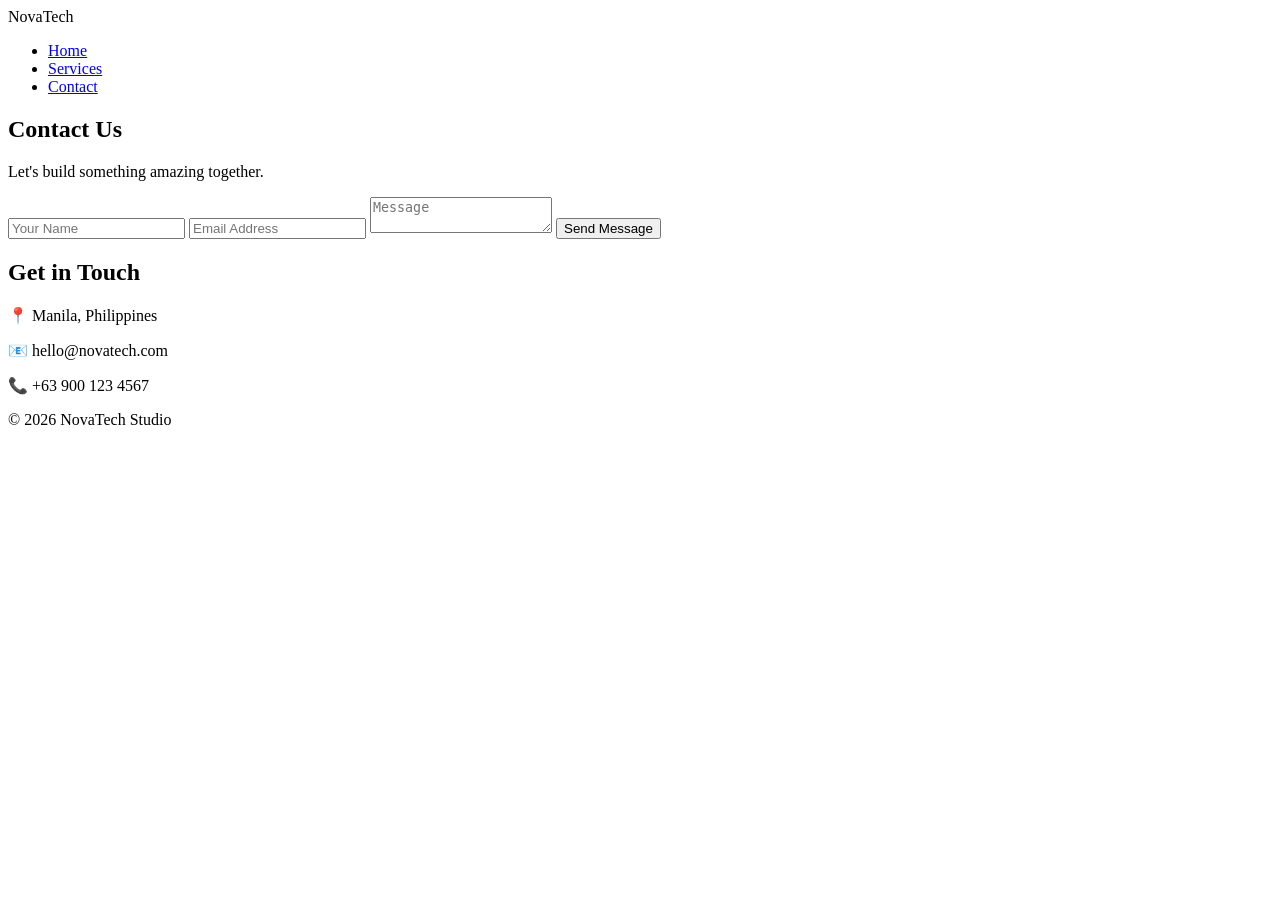
==== contact.html @ 3b92bfd1 "Initial commit: added HTML, CSS, and JavaScript project structure" ====
<!DOCTYPE html>
<html lang="en">

<head>

<meta charset="UTF-8">

<meta name="viewport"
content="width=device-width, initial-scale=1.0">

<title>NovaTech | Contact</title>

<meta name="description"
content="Contact NovaTech Studio for modern web development services.">

<link rel="stylesheet"
href="css/style.css">

<link rel="stylesheet"
href="css/animations.css">

<link rel="stylesheet"
href="css/responsive.css">

</head>

<body>

<header>

<nav class="navbar">

<div class="logo">

NovaTech

</div>

<ul class="nav-links">

<li><a href="index.html">Home</a></li>

<li><a href="services.html">Services</a></li>

<li><a href="contact.html">Contact</a></li>

</ul>

</nav>

</header>

<section class="page-header">

<h1>

Contact Us

</h1>

<p>

Let's build something amazing together.

</p>

</section>

<section class="contact-container">

<form id="contactForm">

<input
type="text"
id="name"
placeholder="Your Name">

<input
type="email"
id="email"
placeholder="Email Address">

<textarea
id="message"
placeholder="Message"></textarea>

<button
type="submit"
class="btn">

Send Message

</button>

<p id="formMessage"></p>

</form>

<div class="contact-info">

<h2>

Get in Touch

</h2>

<p>

📍 Manila, Philippines

</p>

<p>

📧 hello@novatech.com

</p>

<p>

📞 +63 900 123 4567

</p>

</div>

</section>

<footer>

<p>

© 2026 NovaTech Studio

</p>

</footer>

<script src="js/main.js"></script>
<script src="js/form.js"></script>
<script src="js/animations.js"></script>

</body>

</html>
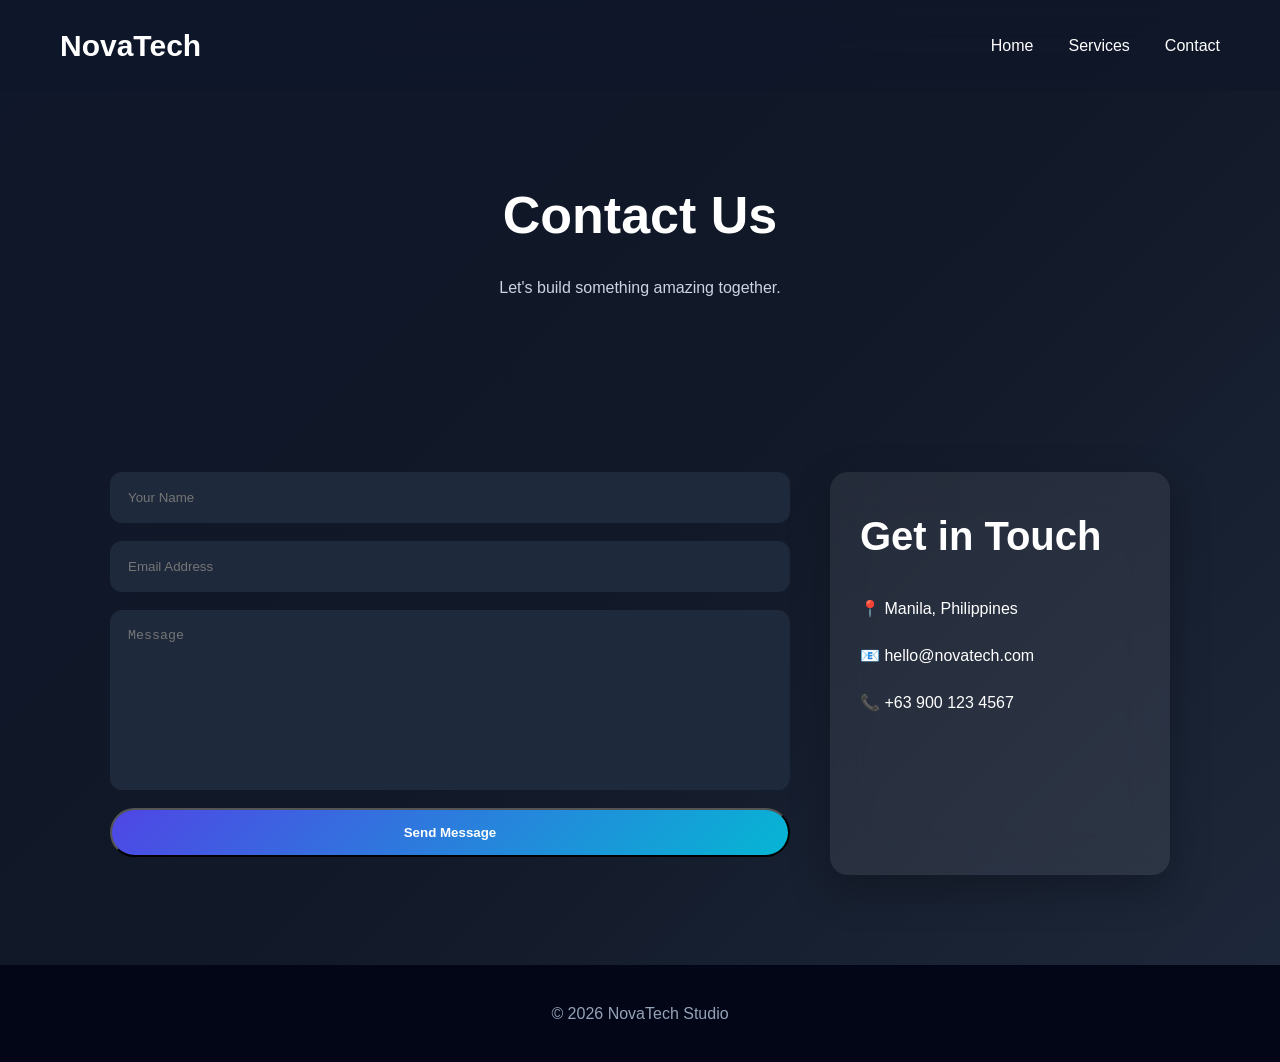
==== commit 40c317f6: "sumhertajng" ====
--- a/contact.html
+++ b/contact.html
@@ -14,13 +14,12 @@
 content="Contact NovaTech Studio for modern web development services.">
 
 <link rel="stylesheet"
-href="css/style.css">
+href="style.css">
+<link rel="stylesheet"
+href="animations.css">
 
 <link rel="stylesheet"
-href="css/animations.css">
-
-<link rel="stylesheet"
-href="css/responsive.css">
+href="responsive.css">
 
 </head>
 
@@ -142,4 +141,4 @@
 
 </body>
 
-</html>+</html>
--- a/style.css
+++ b/style.css
@@ -0,0 +1,392 @@
+:root{
+    --primary:#4F46E5;
+    --secondary:#06B6D4;
+    --dark:#0F172A;
+    --light:#F8FAFC;
+    --gray:#94A3B8;
+    --card:rgba(255,255,255,.08);
+    --shadow:0 15px 40px rgba(0,0,0,.25);
+    --radius:18px;
+}
+
+*{
+    margin:0;
+    padding:0;
+    box-sizing:border-box;
+    scroll-behavior:smooth;
+}
+
+body{
+    font-family:'Poppins',sans-serif;
+    background:linear-gradient(135deg,#0F172A,#111827,#1E293B);
+    color:white;
+    overflow-x:hidden;
+    line-height:1.7;
+}
+
+/* Scrollbar */
+
+::-webkit-scrollbar{
+    width:10px;
+}
+
+::-webkit-scrollbar-thumb{
+    background:var(--primary);
+    border-radius:20px;
+}
+
+::-webkit-scrollbar-track{
+    background:#111827;
+}
+
+/* Progress Bar */
+
+#progress-bar{
+    position:fixed;
+    top:0;
+    left:0;
+    width:0%;
+    height:5px;
+    background:linear-gradient(to right,var(--secondary),var(--primary));
+    z-index:9999;
+}
+
+/* Navbar */
+
+header{
+    position:sticky;
+    top:0;
+    z-index:1000;
+    backdrop-filter:blur(20px);
+    background:rgba(15,23,42,.75);
+}
+
+.navbar{
+    max-width:1200px;
+    margin:auto;
+    display:flex;
+    justify-content:space-between;
+    align-items:center;
+    padding:20px;
+}
+
+.logo{
+    font-size:30px;
+    font-weight:700;
+    color:#fff;
+}
+
+.nav-links{
+    display:flex;
+    list-style:none;
+    gap:35px;
+}
+
+.nav-links a{
+    color:white;
+    text-decoration:none;
+    font-weight:500;
+    transition:.3s;
+    position:relative;
+}
+
+.nav-links a::after{
+    content:'';
+    position:absolute;
+    width:0;
+    height:2px;
+    left:0;
+    bottom:-5px;
+    background:var(--secondary);
+    transition:.3s;
+}
+
+.nav-links a:hover::after{
+    width:100%;
+}
+
+.nav-links a:hover{
+    color:var(--secondary);
+}
+
+#menu-btn{
+    display:none;
+    font-size:32px;
+    cursor:pointer;
+}
+
+/* Hero */
+
+.hero{
+    max-width:1200px;
+    margin:auto;
+    display:grid;
+    grid-template-columns:1fr 1fr;
+    gap:70px;
+    align-items:center;
+    padding:90px 20px;
+}
+
+.hero-content h1{
+    font-size:60px;
+    margin-bottom:20px;
+    line-height:1.1;
+}
+
+.hero-content span{
+    color:var(--secondary);
+}
+
+.hero-content p{
+    color:#CBD5E1;
+    margin-bottom:35px;
+}
+
+.hero-image img{
+    width:100%;
+    border-radius:25px;
+    box-shadow:var(--shadow);
+}
+
+/* Buttons */
+
+.btn{
+    display:inline-block;
+    padding:15px 35px;
+    border-radius:40px;
+    text-decoration:none;
+    color:white;
+    background:linear-gradient(135deg,var(--primary),var(--secondary));
+    transition:.35s;
+    font-weight:600;
+}
+
+.btn:hover{
+    transform:translateY(-5px);
+    box-shadow:0 15px 35px rgba(79,70,229,.45);
+}
+
+/* Sections */
+
+section{
+    padding:90px 20px;
+}
+
+section h2{
+    text-align:center;
+    margin-bottom:25px;
+    font-size:40px;
+}
+
+.about p{
+    max-width:850px;
+    margin:auto;
+    text-align:center;
+    color:#CBD5E1;
+}
+
+/* Stats */
+
+.stats{
+    display:grid;
+    grid-template-columns:repeat(3,1fr);
+    gap:25px;
+    max-width:1000px;
+    margin:auto;
+}
+
+.stat{
+    background:var(--card);
+    backdrop-filter:blur(18px);
+    border-radius:var(--radius);
+    padding:40px;
+    text-align:center;
+    box-shadow:var(--shadow);
+}
+
+.stat h2{
+    color:var(--secondary);
+    font-size:55px;
+}
+
+/* Cards */
+
+.cards{
+    max-width:1200px;
+    margin:auto;
+    display:grid;
+    grid-template-columns:repeat(auto-fit,minmax(260px,1fr));
+    gap:30px;
+}
+
+.card{
+    background:var(--card);
+    backdrop-filter:blur(20px);
+    padding:35px;
+    border-radius:var(--radius);
+    transition:.35s;
+    box-shadow:var(--shadow);
+}
+
+.card:hover{
+    transform:translateY(-12px);
+}
+
+.card h3,
+.card h2{
+    margin-bottom:15px;
+}
+
+.card p{
+    color:#CBD5E1;
+}
+
+/* CTA */
+
+.cta{
+    text-align:center;
+}
+
+.cta h2{
+    margin-bottom:35px;
+}
+
+/* Footer */
+
+footer{
+    text-align:center;
+    padding:35px;
+    background:#020617;
+    color:#94A3B8;
+}
+
+/* Services */
+
+.page-header{
+    text-align:center;
+    padding:80px 20px;
+}
+
+.page-header h1{
+    font-size:52px;
+}
+
+.page-header p{
+    margin-top:15px;
+    color:#CBD5E1;
+}
+
+/* Timeline */
+
+.timeline{
+    max-width:900px;
+    margin:auto;
+}
+
+.step{
+    margin:30px 0;
+    background:var(--card);
+    border-left:6px solid var(--secondary);
+    padding:25px;
+    border-radius:12px;
+    box-shadow:var(--shadow);
+}
+
+/* Contact */
+
+.contact-container{
+    max-width:1100px;
+    margin:auto;
+    display:grid;
+    grid-template-columns:2fr 1fr;
+    gap:40px;
+}
+
+form{
+    display:flex;
+    flex-direction:column;
+    gap:18px;
+}
+
+input,
+textarea{
+    width:100%;
+    padding:18px;
+    border:none;
+    border-radius:12px;
+    background:#1E293B;
+    color:white;
+    outline:none;
+}
+
+textarea{
+    resize:none;
+    min-height:180px;
+}
+
+input:focus,
+textarea:focus{
+    border:2px solid var(--secondary);
+}
+
+.contact-info{
+    background:var(--card);
+    backdrop-filter:blur(20px);
+    padding:30px;
+    border-radius:var(--radius);
+    box-shadow:var(--shadow);
+}
+
+.contact-info h2{
+    text-align:left;
+}
+
+.contact-info p{
+    margin:20px 0;
+}
+
+#formMessage{
+    color:#22C55E;
+    font-weight:600;
+}
+
+/* Top Button */
+
+#topBtn{
+    position:fixed;
+    bottom:25px;
+    right:25px;
+    width:55px;
+    height:55px;
+    border:none;
+    border-radius:50%;
+    background:var(--primary);
+    color:white;
+    font-size:22px;
+    cursor:pointer;
+    display:none;
+    transition:.35s;
+    box-shadow:var(--shadow);
+}
+
+#topBtn:hover{
+    transform:translateY(-6px);
+    background:var(--secondary);
+}
+
+/* Reveal Class */
+
+.reveal{
+    opacity:0;
+    transform:translateY(70px);
+}
+
+/* Utility */
+
+img{
+    display:block;
+}
+
+a{
+    transition:.3s;
+}
--- a/animations.css
+++ b/animations.css
@@ -0,0 +1,363 @@
+/* Hero Fade-In */
+.hero-content {
+    animation: slideLeft 1s ease forwards;
+}
+
+.hero-image {
+    animation: slideRight 1.2s ease forwards;
+}
+
+.hero-image img {
+    animation: floating 5s ease-in-out infinite;
+}
+
+/* Logo Animation */
+.logo {
+    animation: fadeDown 1s ease;
+}
+
+/* Navigation Links */
+.nav-links li {
+    animation: fadeDown .8s ease forwards;
+}
+
+/* Button Hover Glow */
+.btn {
+    position: relative;
+    overflow: hidden;
+}
+
+.btn::before {
+    content: "";
+    position: absolute;
+    top: 0;
+    left: -120%;
+    width: 60%;
+    height: 100%;
+    background: rgba(255,255,255,.35);
+    transform: skewX(-25deg);
+    transition: .7s;
+}
+
+.btn:hover::before {
+    left: 150%;
+}
+
+/* Cards */
+
+.card {
+    transition:
+        transform .4s,
+        box-shadow .4s,
+        background .4s;
+}
+
+.card:hover {
+    transform: translateY(-12px) scale(1.03);
+    box-shadow: 0 20px 40px rgba(0,0,0,.4);
+    background: rgba(255,255,255,.12);
+}
+
+/* Statistics */
+
+.stat {
+    transition: .4s;
+}
+
+.stat:hover {
+    transform: translateY(-10px);
+}
+
+/* Contact Box */
+
+.contact-info {
+    transition: .4s;
+}
+
+.contact-info:hover {
+    transform: scale(1.02);
+}
+
+/* Timeline */
+
+.step {
+    transition: .35s;
+}
+
+.step:hover {
+    transform: translateX(12px);
+}
+
+/* Floating Effect */
+
+@keyframes floating {
+
+    0% {
+        transform: translateY(0px);
+    }
+
+    50% {
+        transform: translateY(-18px);
+    }
+
+    100% {
+        transform: translateY(0px);
+    }
+
+}
+
+/* Slide Left */
+
+@keyframes slideLeft {
+
+    from {
+
+        opacity:0;
+        transform:translateX(-80px);
+
+    }
+
+    to {
+
+        opacity:1;
+        transform:translateX(0);
+
+    }
+
+}
+
+/* Slide Right */
+
+@keyframes slideRight {
+
+    from {
+
+        opacity:0;
+        transform:translateX(80px);
+
+    }
+
+    to {
+
+        opacity:1;
+        transform:translateX(0);
+
+    }
+
+}
+
+/* Fade Down */
+
+@keyframes fadeDown {
+
+    from {
+
+        opacity:0;
+        transform:translateY(-40px);
+
+    }
+
+    to {
+
+        opacity:1;
+        transform:translateY(0);
+
+    }
+
+}
+
+/* Fade Up */
+
+@keyframes fadeUp {
+
+    from {
+
+        opacity:0;
+        transform:translateY(50px);
+
+    }
+
+    to {
+
+        opacity:1;
+        transform:translateY(0);
+
+    }
+
+}
+
+/* Pulse */
+
+@keyframes pulse {
+
+    0% {
+
+        transform:scale(1);
+
+    }
+
+    50% {
+
+        transform:scale(1.06);
+
+    }
+
+    100% {
+
+        transform:scale(1);
+
+    }
+
+}
+
+/* Gradient Animation */
+
+@keyframes gradientMove {
+
+    0% {
+
+        background-position:0% 50%;
+
+    }
+
+    50% {
+
+        background-position:100% 50%;
+
+    }
+
+    100% {
+
+        background-position:0% 50%;
+
+    }
+
+}
+
+/* Hero Title */
+
+.hero-content h1 {
+
+    background:linear-gradient(
+        90deg,
+        #ffffff,
+        #06B6D4,
+        #4F46E5,
+        #ffffff
+    );
+
+    background-size:300%;
+
+    background-clip: text;
+    -webkit-background-clip: text;
+    -webkit-text-fill-color:transparent;
+
+    animation:
+        gradientMove 8s linear infinite;
+
+}
+
+/* CTA */
+
+.cta h2 {
+
+    animation:pulse 3s infinite;
+
+}
+
+/* Reveal Animation */
+
+.reveal {
+
+    opacity:0;
+
+    transform:translateY(70px);
+
+    transition:all .9s ease;
+
+}
+
+.reveal.active {
+
+    opacity:1;
+
+    transform:translateY(0);
+
+}
+
+/* Footer */
+
+footer {
+
+    animation:fadeUp 1.2s ease;
+
+}
+
+/* Back To Top */
+
+#topBtn {
+
+    transition:
+        transform .3s,
+        background .3s,
+        opacity .3s;
+
+}
+
+#topBtn:hover {
+
+    transform:translateY(-10px) rotate(360deg);
+
+}
+
+/* Inputs */
+
+input,
+textarea {
+
+    transition:
+        border .3s,
+        transform .3s,
+        box-shadow .3s;
+
+}
+
+input:focus,
+textarea:focus {
+
+    transform:scale(1.02);
+
+    box-shadow:0 0 15px rgba(6,182,212,.35);
+
+}
+
+/* Hero Image Glow */
+
+.hero-image img {
+
+    box-shadow:
+    0 0 40px rgba(79,70,229,.25);
+
+}
+
+/* Hover Lift */
+
+img {
+
+    transition:.4s;
+
+}
+
+img:hover {
+
+    transform:scale(1.02);
+
+}
+
+/* Smooth Appearance */
+
+section {
+
+    animation:fadeUp 1s ease;
+
+}
